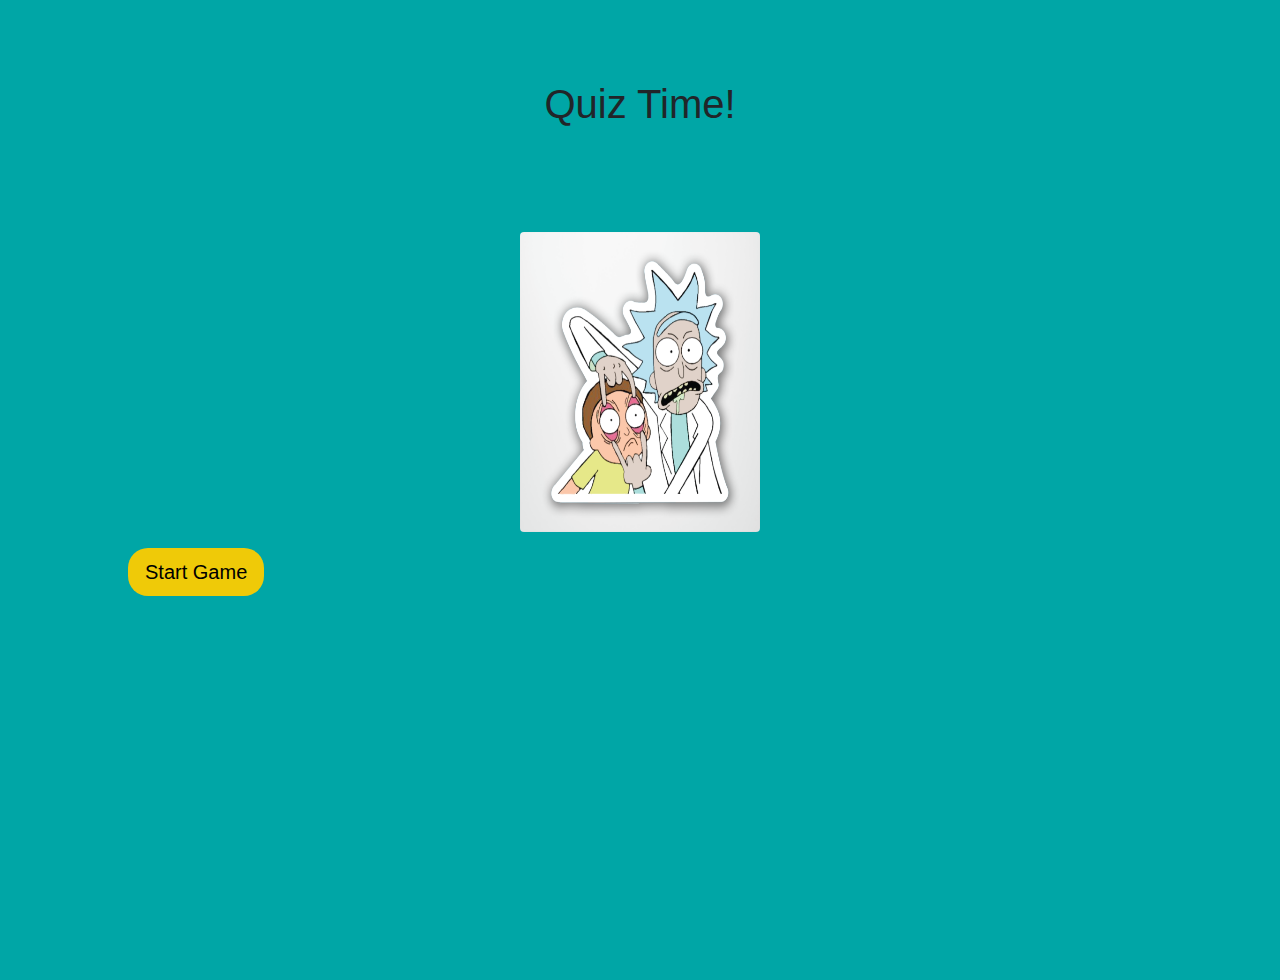
==== index.html @ c0ffd929 "revise app remove extra html files" ====
<!DOCTYPE html>
<html lang="en">
<head>
  <meta charset="UTF-8">
  <meta name="viewport" content="width=device-width, initial-scale=1.0">
  <link rel="stylesheet" href="https://cdnjs.cloudflare.com/ajax/libs/twitter-bootstrap/4.5.2/css/bootstrap.min.css"
    integrity="sha512-MoRNloxbStBcD8z3M/2BmnT+rg4IsMxPkXaGh2zD6LGNNFE80W3onsAhRcMAMrSoyWL9xD7Ert0men7vR8LUZg=="
    crossorigin="anonymous" />
  <link rel="stylesheet" href="style.css">
  <title>QuizTime!</title>
</head>
<body>
  <div class="container-fuild">
    <div class="" id="homePage">
      <h1>Quiz Time!</h1>
      <div class="text-center">
        <img src="media/UL_RickMorty.pdf_1024x1024.png" class="rounded homePageImg" alt="rick and morty">
      </div>
        <button class="btn btn-lg" id="startGame">Start Game</button>
      </div>
      <div class="container hidden" id="question-box">
        <img src="media/1.jpeg" class="questionImg" alt="">
        <div class="containerQuestionBox">
          <div class="questionBox" >
            <h4>Category:<span id="category"></span></h4>
            <h4>Question:<span id="question"></span></h4>
            <!-- <button class="choicesBox" id="answerA"></button>
            <button class="choicesBox" id="answerB"></button>
            <button class="choicesBox" id="answerC"></button>
            <button class="choicesBox" id="answerD"></button> -->

            <!-- <div class="choicesBox">
              <p class="choice-prefix">A:</p>
              <p class="choice-text" id="answerA"></p>
            </div>
            <div class="choicesBox">
              <p class="choice-prefix">B:</p>
              <p class="choice-text" id="answerB"></p>
            </div>
            <div class="choicesBox">
              <p class="choice-prefix">C:</p>
              <p class="choice-text" id="answerC"></p>
            </div>
            <div class="choicesBox">
              <p class="choice-prefix">D:</p>
              <p class="choice-text" id="answerD"></p> -->
            </div>
          </div>
        </div>
      </div>
    </div>
  <script src="https://cdnjs.cloudflare.com/ajax/libs/jquery/3.5.1/jquery.js"></script>
  <script src="app.js"></script>
</body>
</html>
---- style.css ----
body{
  background-color: #00A6A6;
  height: 100vh;
}
h1{
  margin-top: 5rem;
  text-align: center;
}
.homePageImg{
  position: relative;
  top: 6rem;
  height: 300px;
  width: 240px;
}
.btn{
  margin-top: 7rem;
  margin-left: 8rem;
  border-radius: 20px;
  background: #EFCA08;
  color: black;
}

.questionBox{
  background-color:#F49F0A;
  position: relative;
  top: .3rem;
  width: 95%;
  height: 24rem;
  left: .6rem;
}

.questionImg{
  height: 12rem;
  width: 12rem;
}

.answerBtn{
  margin-top: 1rem;
  margin-left: 15rem;
}

.answerImg{
  position: relative;
  height: 15rem;
  width: 15rem;
  left: 9rem;
}

.answerBox{
  height: 14.2rem;
  width: 22.5rem;
  background-color:#F49F0A;
  margin-top: .5rem;

}

.againBtn{
  margin-top: 1rem;
  margin-left: 16rem;
}

.containerQuestionBox{
  display: flex;
}
.choicesBox{
  display: flex;
  margin-bottom: 0.5rem;
  width: 95%;
  font-size: 1rem;
  height: 2rem;
  position: relative;
  top: 4rem;
  left: .4rem;
  align-items: center;

}

.hidden{
  display: none;
}

#category{
  font-size: 1rem;
}

#question{
  font-size: 1rem;
}
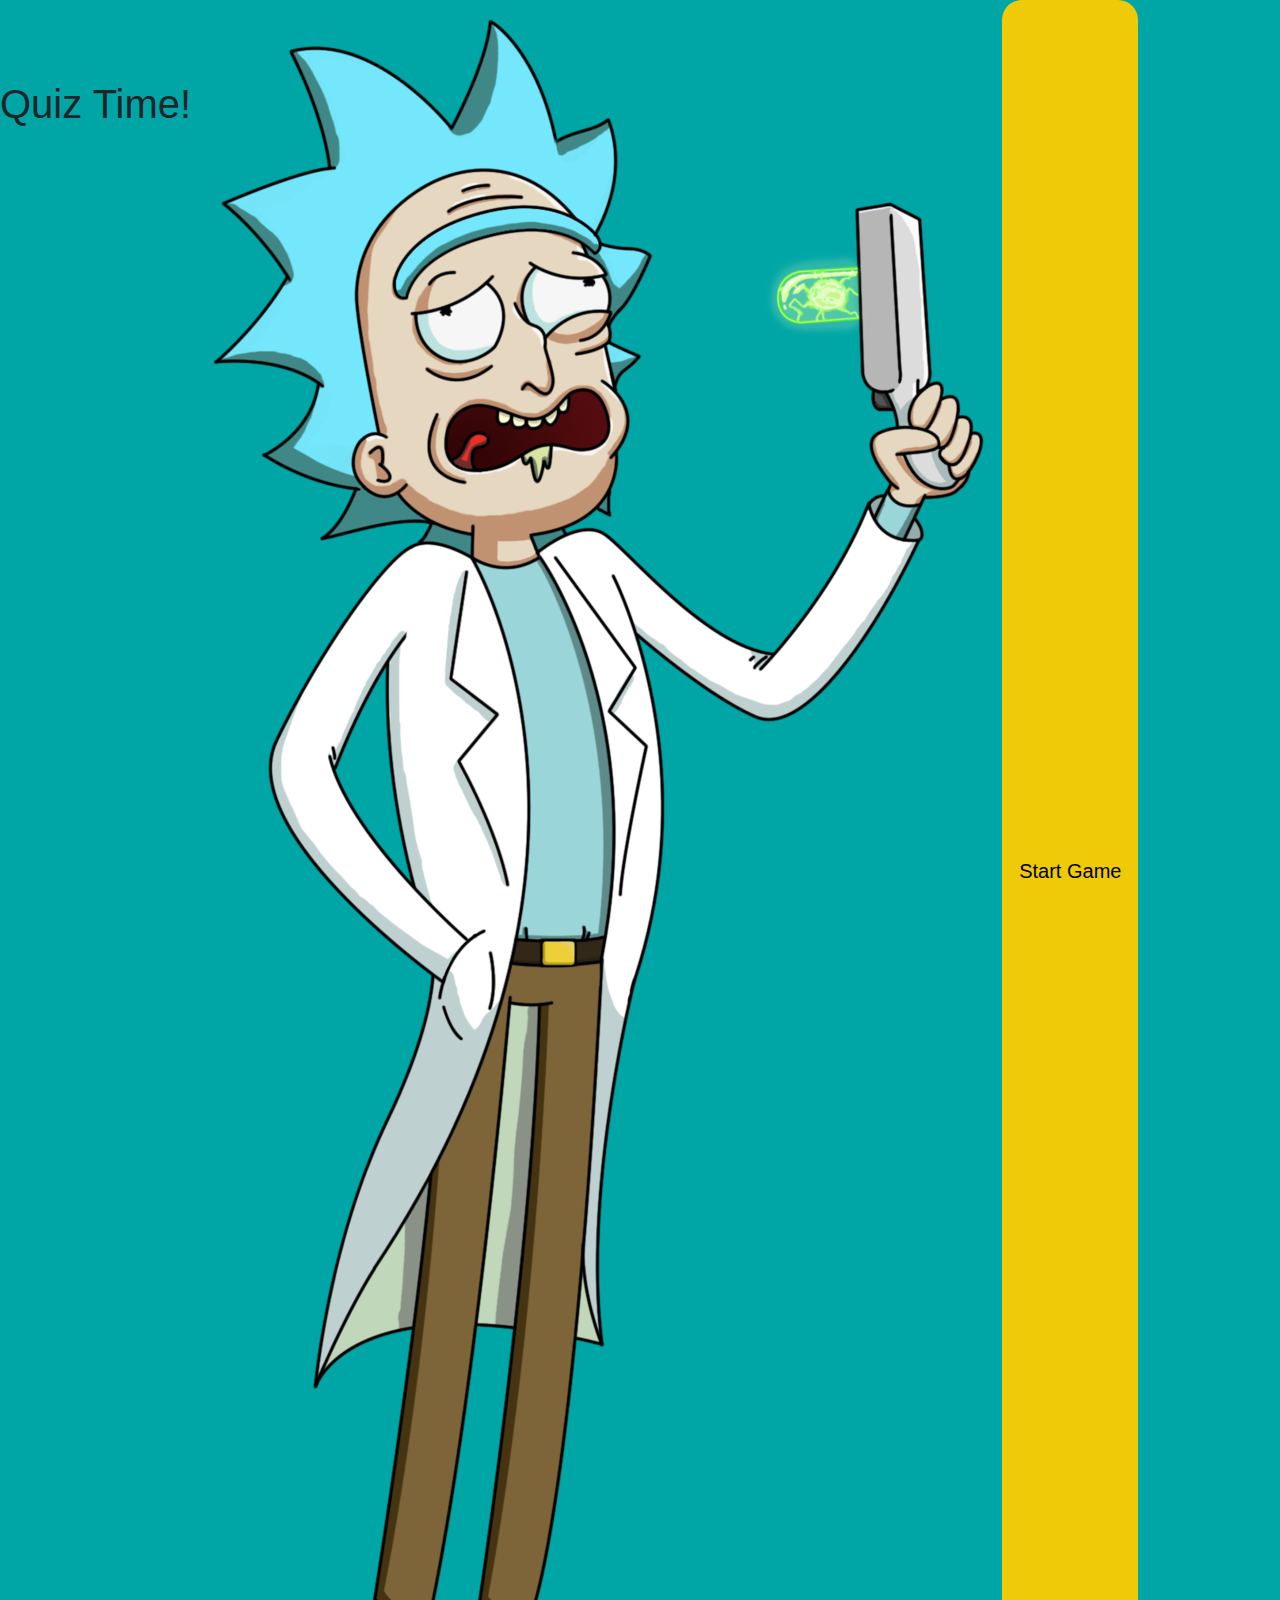
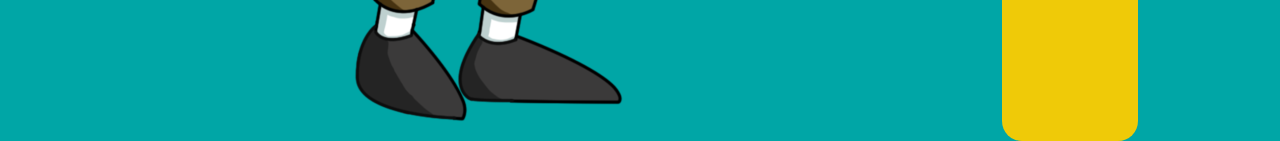
==== commit 28fbcce4: "working conditional and element edited" ====
--- a/index.html
+++ b/index.html
@@ -1,55 +1,67 @@
-<!DOCTYPE html>
-<html lang="en">
-<head>
-  <meta charset="UTF-8">
-  <meta name="viewport" content="width=device-width, initial-scale=1.0">
-  <link rel="stylesheet" href="https://cdnjs.cloudflare.com/ajax/libs/twitter-bootstrap/4.5.2/css/bootstrap.min.css"
-    integrity="sha512-MoRNloxbStBcD8z3M/2BmnT+rg4IsMxPkXaGh2zD6LGNNFE80W3onsAhRcMAMrSoyWL9xD7Ert0men7vR8LUZg=="
-    crossorigin="anonymous" />
-  <link rel="stylesheet" href="style.css">
-  <title>QuizTime!</title>
-</head>
-<body>
-  <div class="container-fuild">
-    <div class="" id="homePage">
-      <h1>Quiz Time!</h1>
-      <div class="text-center">
-        <img src="media/UL_RickMorty.pdf_1024x1024.png" class="rounded homePageImg" alt="rick and morty">
-      </div>
-        <button class="btn btn-lg" id="startGame">Start Game</button>
-      </div>
-      <div class="container hidden" id="question-box">
-        <img src="media/1.jpeg" class="questionImg" alt="">
-        <div class="containerQuestionBox">
-          <div class="questionBox" >
-            <h4>Category:<span id="category"></span></h4>
-            <h4>Question:<span id="question"></span></h4>
-            <!-- <button class="choicesBox" id="answerA"></button>
-            <button class="choicesBox" id="answerB"></button>
-            <button class="choicesBox" id="answerC"></button>
-            <button class="choicesBox" id="answerD"></button> -->
-
-            <!-- <div class="choicesBox">
-              <p class="choice-prefix">A:</p>
-              <p class="choice-text" id="answerA"></p>
-            </div>
-            <div class="choicesBox">
-              <p class="choice-prefix">B:</p>
-              <p class="choice-text" id="answerB"></p>
-            </div>
-            <div class="choicesBox">
-              <p class="choice-prefix">C:</p>
-              <p class="choice-text" id="answerC"></p>
-            </div>
-            <div class="choicesBox">
-              <p class="choice-prefix">D:</p>
-              <p class="choice-text" id="answerD"></p> -->
-            </div>
-          </div>
-        </div>
-      </div>
-    </div>
-  <script src="https://cdnjs.cloudflare.com/ajax/libs/jquery/3.5.1/jquery.js"></script>
-  <script src="app.js"></script>
-</body>
-</html>
+<!DOCTYPE html>
+<html lang="en">
+<head>
+  <meta charset="UTF-8">
+  <meta name="viewport" content="width=device-width, initial-scale=1.0">
+  <link rel="stylesheet" href="https://stackpath.bootstrapcdn.com/bootstrap/4.5.2/css/bootstrap.min.css"
+    integrity="sha384-JcKb8q3iqJ61gNV9KGb8thSsNjpSL0n8PARn9HuZOnIxN0hoP+VmmDGMN5t9UJ0Z" crossorigin="anonymous">
+  <link rel="stylesheet" href="style.css">
+  <title>QuizTime!</title>
+</head>
+<body>
+  <!-- <div class="container">
+    <div class="row mt-0 align-content-center" id="homePage">
+      <div class="col-12">
+        <h1>Quiz Time</h1>
+      </div>
+      <div class="row">
+        <div class="col-6 offset-4">
+          <img src="/media/rick.png" alt="image of rick">
+        </div>
+        <div class="col-12 col-lg-6 col-md-3 offset-4  mt-3">
+          <button id="startGame" class="btn ">Start Game</button>
+        </div>
+      </div>
+    </div>
+    <div class="container hidden" id="question">
+      <div class="row">
+        <div class="col">
+          <img src="/media/1.jpeg" alt="">
+        </div>
+      </div>
+    </div>
+  </div> -->
+
+
+  <div class="container-fluid">
+    <div class="row" id="homePage">
+      <div></div>
+      <h1 class=>Quiz Time!</h1>
+      <div class="text-center">
+        <img src="media/rick.png" class="" alt="rick and morty">
+      </div>
+        <button class="btn btn-lg" id="startGame">Start Game</button>
+      </div>
+      <div class="container hidden" id="question-box">
+        <div class="row">
+        <div class="col-1 mb-2">
+        <img src="media/1.jpeg" class="col-12" alt="">
+        </div>
+        <div class="containerQuestionBox">
+          <div class="questionBox" >
+            <h4>Category:<span id="category"></span></h4>
+            <h4>Question:<span id="question"></span></h4>
+            <div class="answerBox">
+            </div>
+            </div>
+          </div>
+        </div>
+       </div>
+      </div>
+   </div>
+
+
+  <script src="https://cdnjs.cloudflare.com/ajax/libs/jquery/3.5.1/jquery.js"></script>
+  <script src="app.js"></script>
+</body>
+</html>
--- a/style.css
+++ b/style.css
@@ -1,21 +1,20 @@
+*{
+  margin: 0;
+  padding: 0;
+  box-sizing: border-box;
+}
+
 body{
   background-color: #00A6A6;
-  height: 100vh;
 }
+
 h1{
   margin-top: 5rem;
   text-align: center;
 }
-.homePageImg{
-  position: relative;
-  top: 6rem;
-  height: 300px;
-  width: 240px;
-}
+
 .btn{
-  margin-top: 7rem;
-  margin-left: 8rem;
-  border-radius: 20px;
+   border-radius: 20px;
   background: #EFCA08;
   color: black;
 }
@@ -23,17 +22,21 @@
 .questionBox{
   background-color:#F49F0A;
   position: relative;
-  top: .3rem;
+  /* top: .3rem;
   width: 95%;
   height: 24rem;
-  left: .6rem;
+  left: .6rem; */
 }
 
-.questionImg{
+/* .questionImg{
   height: 12rem;
   width: 12rem;
+} */
+img{
+   width: 100%;
+    height: auto;
+    border-radius: 50px;
 }
-
 .answerBtn{
   margin-top: 1rem;
   margin-left: 15rem;
@@ -72,7 +75,6 @@
   top: 4rem;
   left: .4rem;
   align-items: center;
-
 }
 
 .hidden{
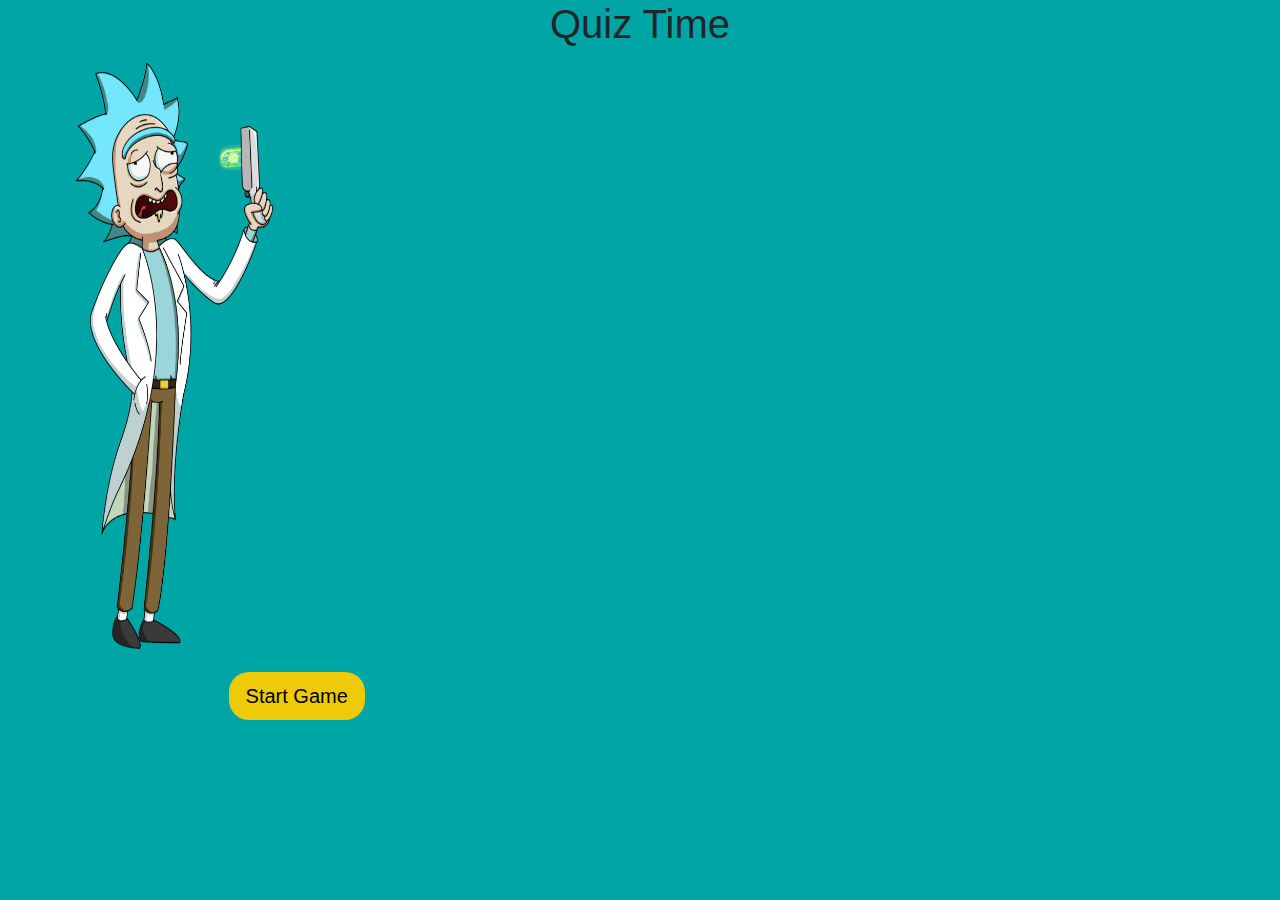
==== commit 6ff7792a: "revision" ====
--- a/index.html
+++ b/index.html
@@ -9,39 +9,40 @@
   <title>QuizTime!</title>
 </head>
 <body>
-  <!-- <div class="container">
+  <div class="container">
     <div class="row mt-0 align-content-center" id="homePage">
       <div class="col-12">
         <h1>Quiz Time</h1>
       </div>
       <div class="row">
-        <div class="col-6 offset-4">
-          <img src="/media/rick.png" alt="image of rick">
+        <div class="col-6 ">
+          <img src="media/rick.png" alt="image of rick" class="homeImg">
         </div>
         <div class="col-12 col-lg-6 col-md-3 offset-4  mt-3">
-          <button id="startGame" class="btn ">Start Game</button>
+          <button id="startGame" class="btn btn-lg">Start Game</button>
         </div>
       </div>
     </div>
-    <div class="container hidden" id="question">
+    <!-- <div class="container hidden" id="question">
       <div class="row">
         <div class="col">
-          <img src="/media/1.jpeg" alt="">
+          <img src="media/1.jpeg" alt="">
         </div>
-      </div>
+      </div> -->
     </div>
-  </div> -->
+  </div>
 
 
-  <div class="container-fluid">
+  <!-- <div class="container">
     <div class="row" id="homePage">
-      <div></div>
+      <div class="col">
       <h1 class=>Quiz Time!</h1>
       <div class="text-center">
-        <img src="media/rick.png" class="" alt="rick and morty">
+        <img src="media/rick.png" class="homeImg" alt="rick and morty">
       </div>
         <button class="btn btn-lg" id="startGame">Start Game</button>
       </div>
+      </div> -->
       <div class="container hidden" id="question-box">
         <div class="row">
         <div class="col-1 mb-2">
--- a/style.css
+++ b/style.css
@@ -9,7 +9,7 @@
 }
 
 h1{
-  margin-top: 5rem;
+
   text-align: center;
 }
 
@@ -22,18 +22,14 @@
 .questionBox{
   background-color:#F49F0A;
   position: relative;
-  /* top: .3rem;
-  width: 95%;
-  height: 24rem;
-  left: .6rem; */
 }
 
-/* .questionImg{
-  height: 12rem;
-  width: 12rem;
-} */
+.homeImg{
+  height: 600px;
+
+}
 img{
-   width: 100%;
+  width: 100%;
     height: auto;
     border-radius: 50px;
 }
